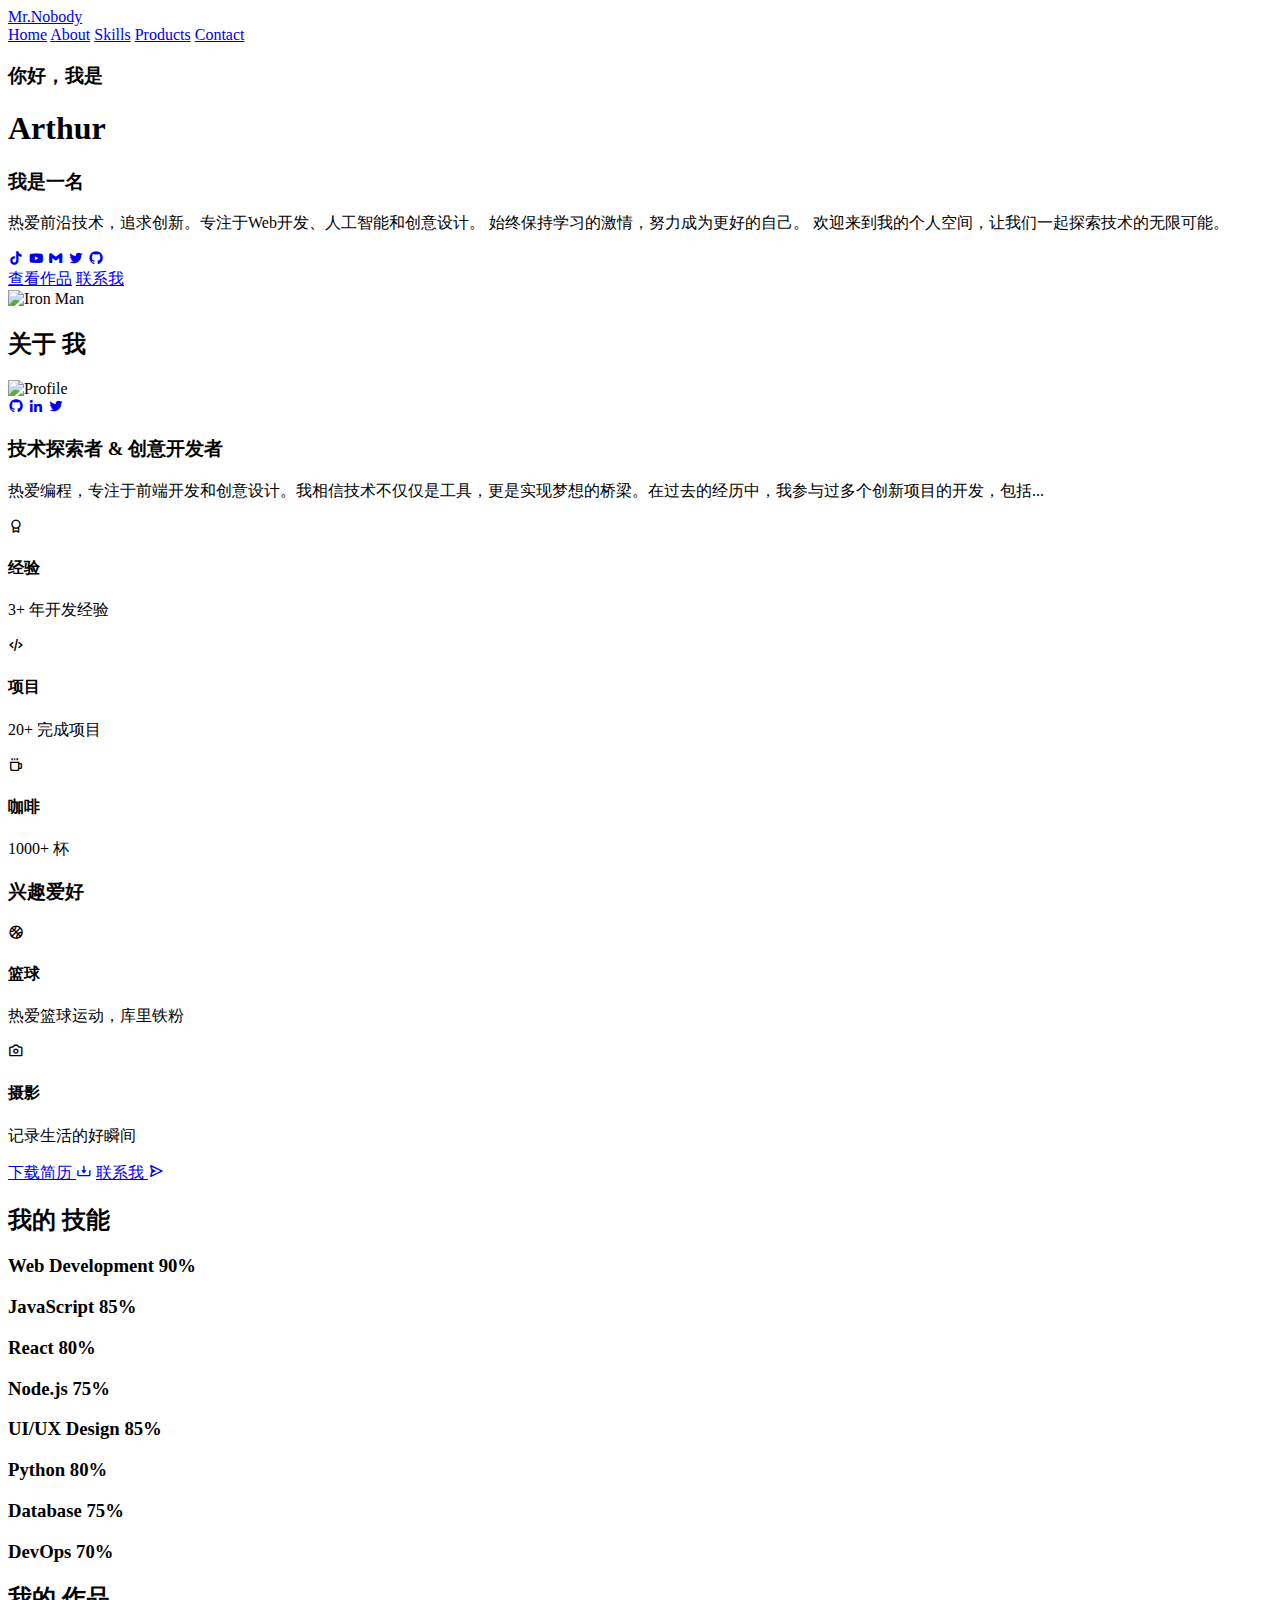
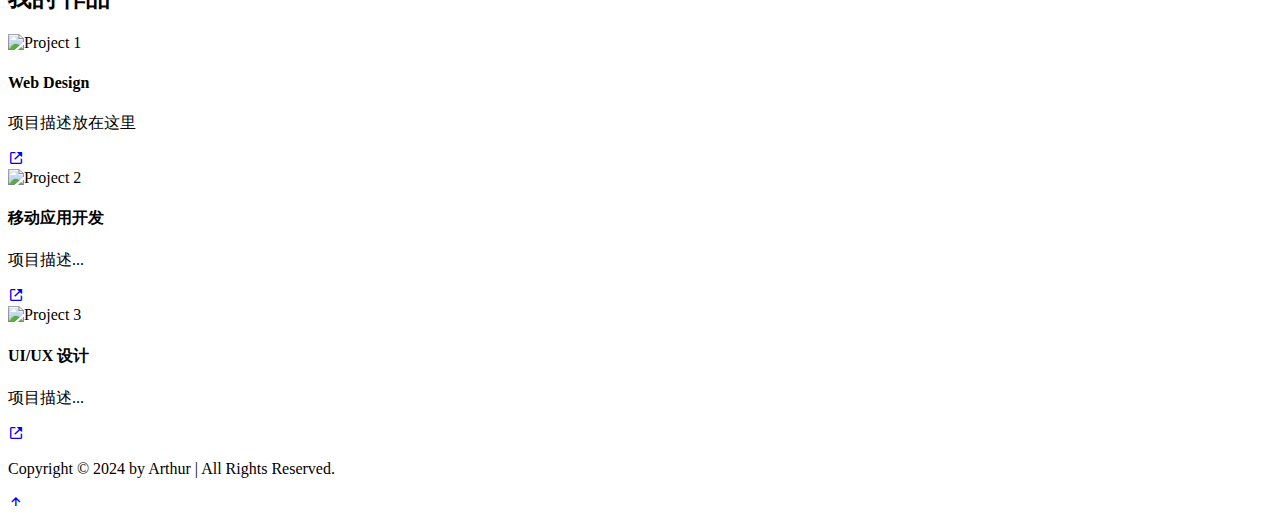
==== index.html @ 109a2064 "Add files via upload" ====
<!DOCTYPE html>
<html lang="en">
  <head>
    <meta charset="UTF-8" />
    <meta name="viewport" content="width=device-width, initial-scale=1.0" />
    <meta name="description" content="Arthur的个人作品集，展示Web开发、设计作品" />
    <meta name="keywords" content="Web开发, 前端开发, UI设计, React, JavaScript" />
    <meta name="author" content="Arthur" />
    
    <!-- Open Graph / Facebook -->
    <meta property="og:type" content="website" />
    <meta property="og:title" content="Arthur's Portfolio" />
    <meta property="og:description" content="专注于Web开发与设计的个人作品集" />
    <meta property="og:image" content="path/to/thumbnail.jpg" />
    
    <!-- Twitter -->
    <meta name="twitter:card" content="summary_large_image" />
    <meta name="twitter:title" content="Arthur's Portfolio" />
    <meta name="twitter:description" content="专注于Web开发与设计的个人作品集" />
    
    <link rel="preconnect" href="https://fonts.googleapis.com" />
    <link rel="preconnect" href="https://fonts.gstatic.com" crossorigin />
    <link rel="icon" type="image/x-icon" href="/myblog/favicon.ico" />
    <link rel="stylesheet" href="/myblog/style.css" />
    <link
      href="https://unpkg.com/boxicons@2.1.4/css/boxicons.min.css"
      rel="stylesheet"
    />
    <title>Arthur's Blog - Personal Portfolio</title>
  </head>
  <body>
    <div class="mask"></div>

    <header class="header">
      <a href="#" class="logo">Mr.Nobody</a>
      
      <div class="menu-btn">
          <span></span>
          <span></span>
          <span></span>
      </div>

      <nav class="navbar">
        <a href="#" class="active item" style="--i: 1">Home</a>
        <a href="#about" class="item" style="--i: 2">About</a>
        <a href="#skills" class="item" style="--i: 3">Skills</a>
        <a href="#portfolio" class="item" style="--i: 4">Products</a>
        <a href="/myblog/contact.html" class="item" style="--i: 5">Contact</a>
      </nav>
    </header>

    <section class="home section" id="home">
      <div class="home-content">
        <h3>你好，我是</h3>
        <h1>Arthur</h1>
        <h3>我是一名 <span class="multiple-text"></span></h3>
        <p>
          热爱前沿技术，追求创新。专注于Web开发、人工智能和创意设计。
          始终保持学习的激情，努力成为更好的自己。
          欢迎来到我的个人空间，让我们一起探索技术的无限可能。
        </p>
        <div class="social-media">
          <a href="#" style="--i: 7" title="TikTok"><i class="bx bxl-tiktok"></i></a>
          <a href="#" style="--i: 8" title="YouTube"><i class="bx bxl-youtube"></i></a>
          <a href="#" style="--i: 9" title="Email"><i class="bx bxl-gmail"></i></a>
          <a href="#" style="--i: 10" title="Twitter"><i class="bx bxl-twitter"></i></a>
          <a href="#" style="--i: 11" title="GitHub"><i class="bx bxl-github"></i></a>
        </div>
        <div class="btn-group">
          <a href="#portfolio" class="btn">查看作品</a>
          <a href="/myblog/contact.html" class="btn btn-outline">联系我</a>
        </div>
      </div>
      <div class="home-img">
        <img src="/myblog/iron.jpg" alt="Iron Man" />
      </div>
    </section>

    <section class="about section section-hidden" id="about">
      <h2 class="heading">关于 <span>我</span></h2>
      <div class="about-content">
        <div class="about-img">
          <img src="/myblog/curry.png" alt="Profile">
          <div class="about-social">
            <a href="#" title="GitHub"><i class='bx bxl-github'></i></a>
            <a href="#" title="LinkedIn"><i class='bx bxl-linkedin'></i></a>
            <a href="#" title="Twitter"><i class='bx bxl-twitter'></i></a>
          </div>
        </div>
        
        <div class="about-details">
          <div class="about-text">
            <h3>技术探索者 & 创意开发者</h3>
            <p>热爱编程，专注于前端开发和创意设计。我相信技术不仅仅是工具，更是实现梦想的桥梁。在过去的经历中，我参与过多个创新项目的开发，包括...</p>
          </div>

          <div class="about-info">
            <div class="info-box">
              <i class='bx bx-award'></i>
              <h4>经验</h4>
              <p>3+ 年开发经验</p>
            </div>
            <div class="info-box">
              <i class='bx bx-code-alt'></i>
              <h4>项目</h4>
              <p>20+ 完成项目</p>
            </div>
            <div class="info-box">
              <i class='bx bx-coffee'></i>
              <h4>咖啡</h4>
              <p>1000+ 杯</p>
            </div>
          </div>

          <div class="about-interests">
            <h3>兴趣爱好</h3>
            <div class="interests-list">
                <div class="interest-item">
                    <span class="interest-icon"><i class='bx bx-basketball'></i></span>
                    <div class="interest-content">
                        <h4>篮球</h4>
                        <p>热爱篮球运动，库里铁粉</p>
                    </div>
                </div>
                <div class="interest-item">
                    <span class="interest-icon"><i class='bx bx-camera'></i></span>
                    <div class="interest-content">
                        <h4>摄影</h4>
                        <p>记录生活的好瞬间</p>
                    </div>
                </div>
            </div>
          </div>

          <div class="about-buttons">
            <a href="#" class="btn">下载简历 <i class='bx bx-download'></i></a>
            <a href="/myblog/contact.html" class="btn btn-outline">联系我 <i class='bx bx-send'></i></a>
          </div>
        </div>
      </div>
    </section>

    <section class="skills section section-hidden" id="skills">
        <h2 class="heading">我的 <span>技能</span></h2>
        
        <div class="skills-container">
            <div class="skills-box">
                <div class="skills-content">
                    <div class="progress">
                        <h3>Web Development <span>90%</span></h3>
                        <div class="bar"><span></span></div>
                    </div>

                    <div class="progress">
                        <h3>JavaScript <span>85%</span></h3>
                        <div class="bar"><span></span></div>
                    </div>

                    <div class="progress">
                        <h3>React <span>80%</span></h3>
                        <div class="bar"><span></span></div>
                    </div>

                    <div class="progress">
                        <h3>Node.js <span>75%</span></h3>
                        <div class="bar"><span></span></div>
                    </div>
                </div>
            </div>

            <div class="skills-box">
                <div class="skills-content">
                    <div class="progress">
                        <h3>UI/UX Design <span>85%</span></h3>
                        <div class="bar"><span></span></div>
                    </div>

                    <div class="progress">
                        <h3>Python <span>80%</span></h3>
                        <div class="bar"><span></span></div>
                    </div>

                    <div class="progress">
                        <h3>Database <span>75%</span></h3>
                        <div class="bar"><span></span></div>
                    </div>

                    <div class="progress">
                        <h3>DevOps <span>70%</span></h3>
                        <div class="bar"><span></span></div>
                    </div>
                </div>
            </div>
        </div>
    </section>

    <section class="portfolio section section-hidden" id="portfolio">
      <h2 class="heading">我的 <span>作品</span></h2>
      <div class="portfolio-container">
        <div class="portfolio-box">
          <img src="/myblog/i-ui-yf0118-1-04.jpg" alt="Project 1">
          <div class="portfolio-layer">
            <h4>Web Design</h4>
            <p>项目描述放在这里</p>
            <a href="#"><i class='bx bx-link-external'></i></a>
          </div>
        </div>
        <div class="portfolio-box">
          <img src="/myblog/d96daab9gy1gre3dq591cj21400u0k4r.jpg" alt="Project 2">
          <div class="portfolio-layer">
            <h4>移动应用开发</h4>
            <p>项目描述...</p>
            <a href="#"><i class='bx bx-link-external'></i></a>
          </div>
        </div>
        <div class="portfolio-box">
          <img src="/myblog/d96daab9gy1gre3dr5775j21400u0gpx.jpg" alt="Project 3">
          <div class="portfolio-layer">
            <h4>UI/UX 设计</h4>
            <p>项目描述...</p>
            <a href="#"><i class='bx bx-link-external'></i></a>
          </div>
        </div>
      </div>
    </section>

    <footer class="footer">
      <div class="footer-text">
        <p>Copyright &copy; 2024 by Arthur | All Rights Reserved.</p>
      </div>
      <div class="footer-iconTop">
        <a href="#"><i class='bx bx-up-arrow-alt'></i></a>
      </div>
    </footer>

    <script src="https://unpkg.com/typed.js@2.0.132/dist/typed.umd.js"></script>
    <script src="/myblog/script.js"></script>
    <script src="/myblog/effects.js"></script>
    <script src="/myblog/js/protection.js"></script>
  </body>
</html>
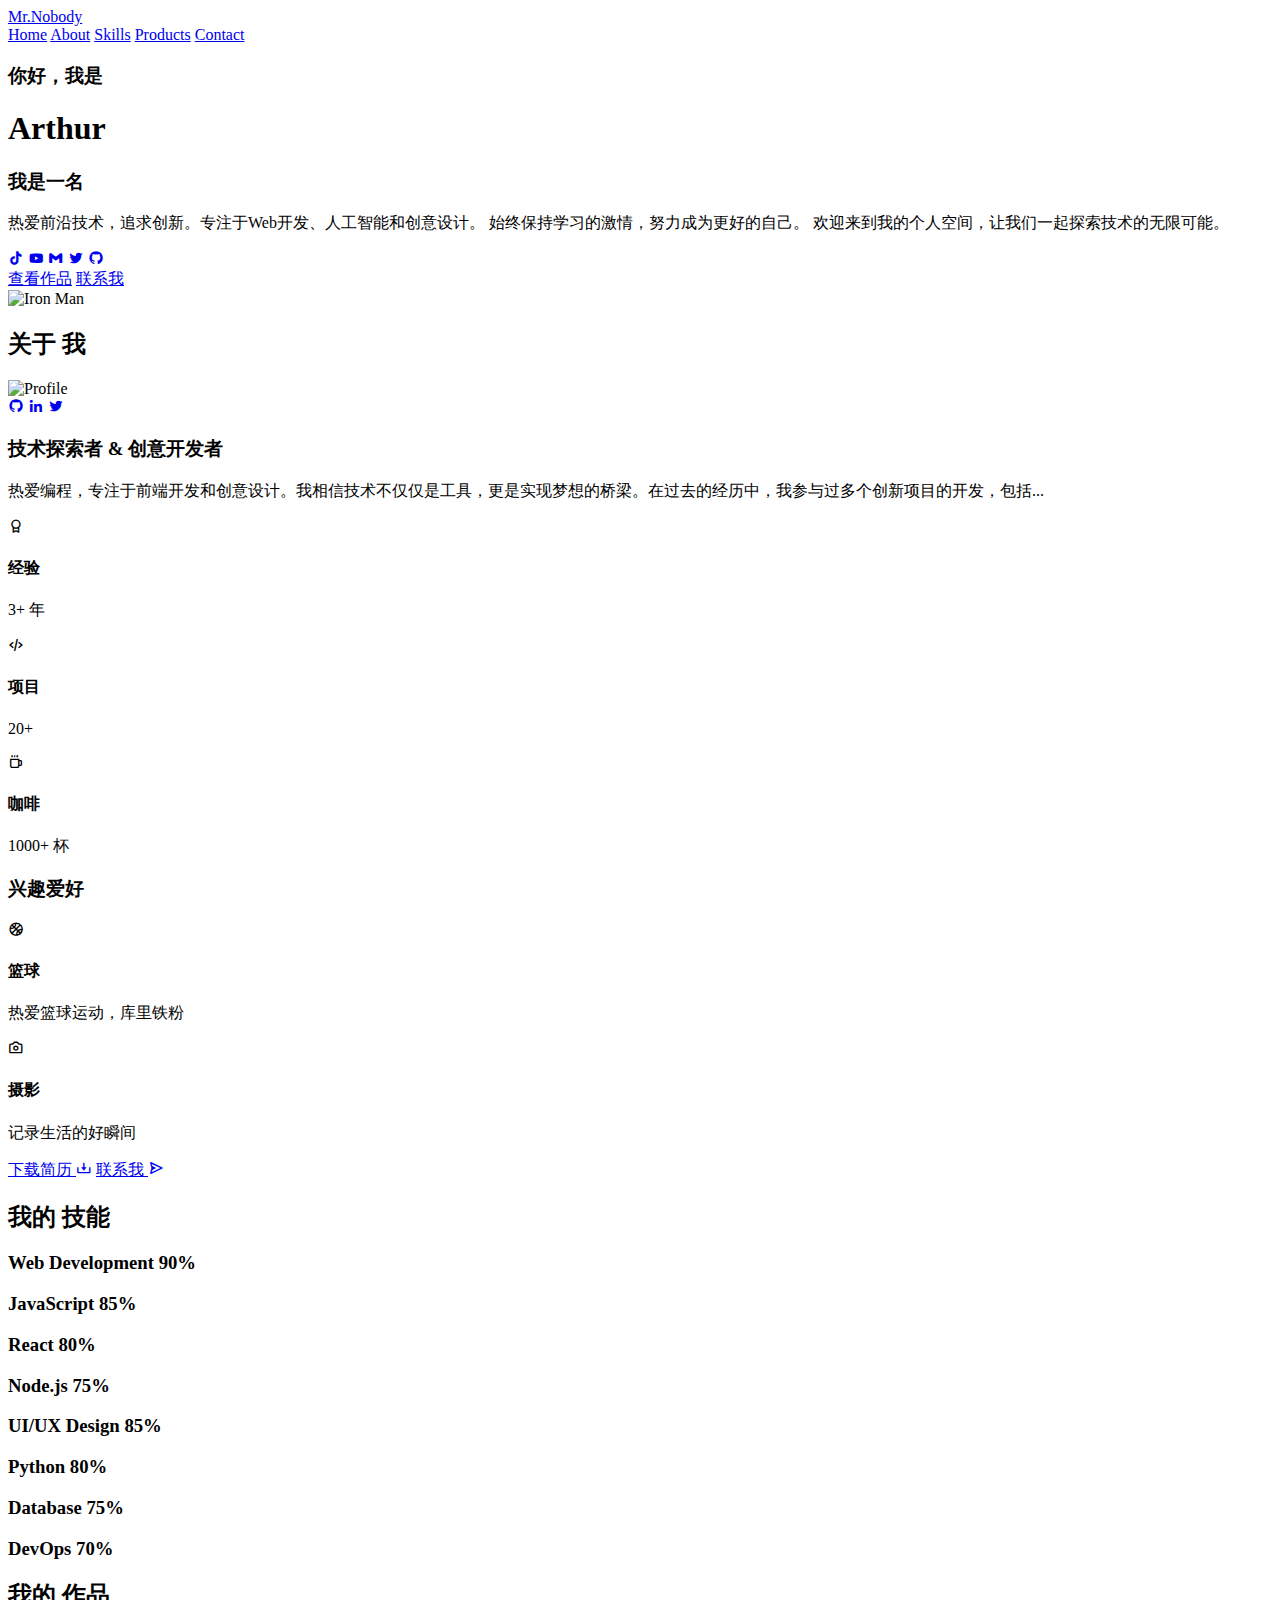
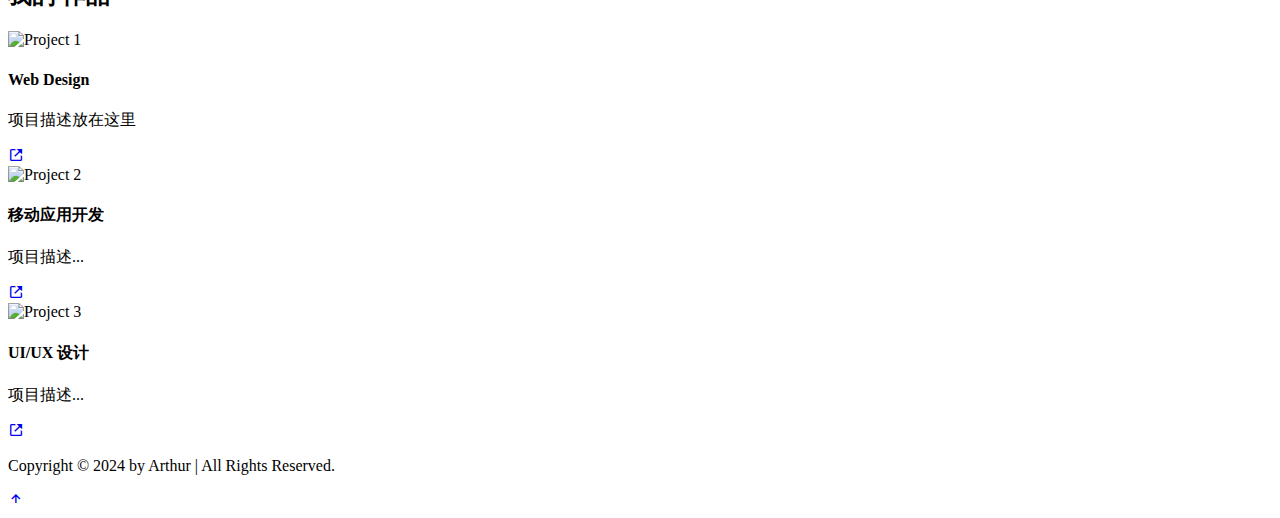
==== commit 08de6120: "Update index.html" ====
--- a/index.html
+++ b/index.html
@@ -98,12 +98,12 @@
             <div class="info-box">
               <i class='bx bx-award'></i>
               <h4>经验</h4>
-              <p>3+ 年开发经验</p>
+              <p>3+ 年</p>
             </div>
             <div class="info-box">
               <i class='bx bx-code-alt'></i>
               <h4>项目</h4>
-              <p>20+ 完成项目</p>
+              <p>20+ </p>
             </div>
             <div class="info-box">
               <i class='bx bx-coffee'></i>
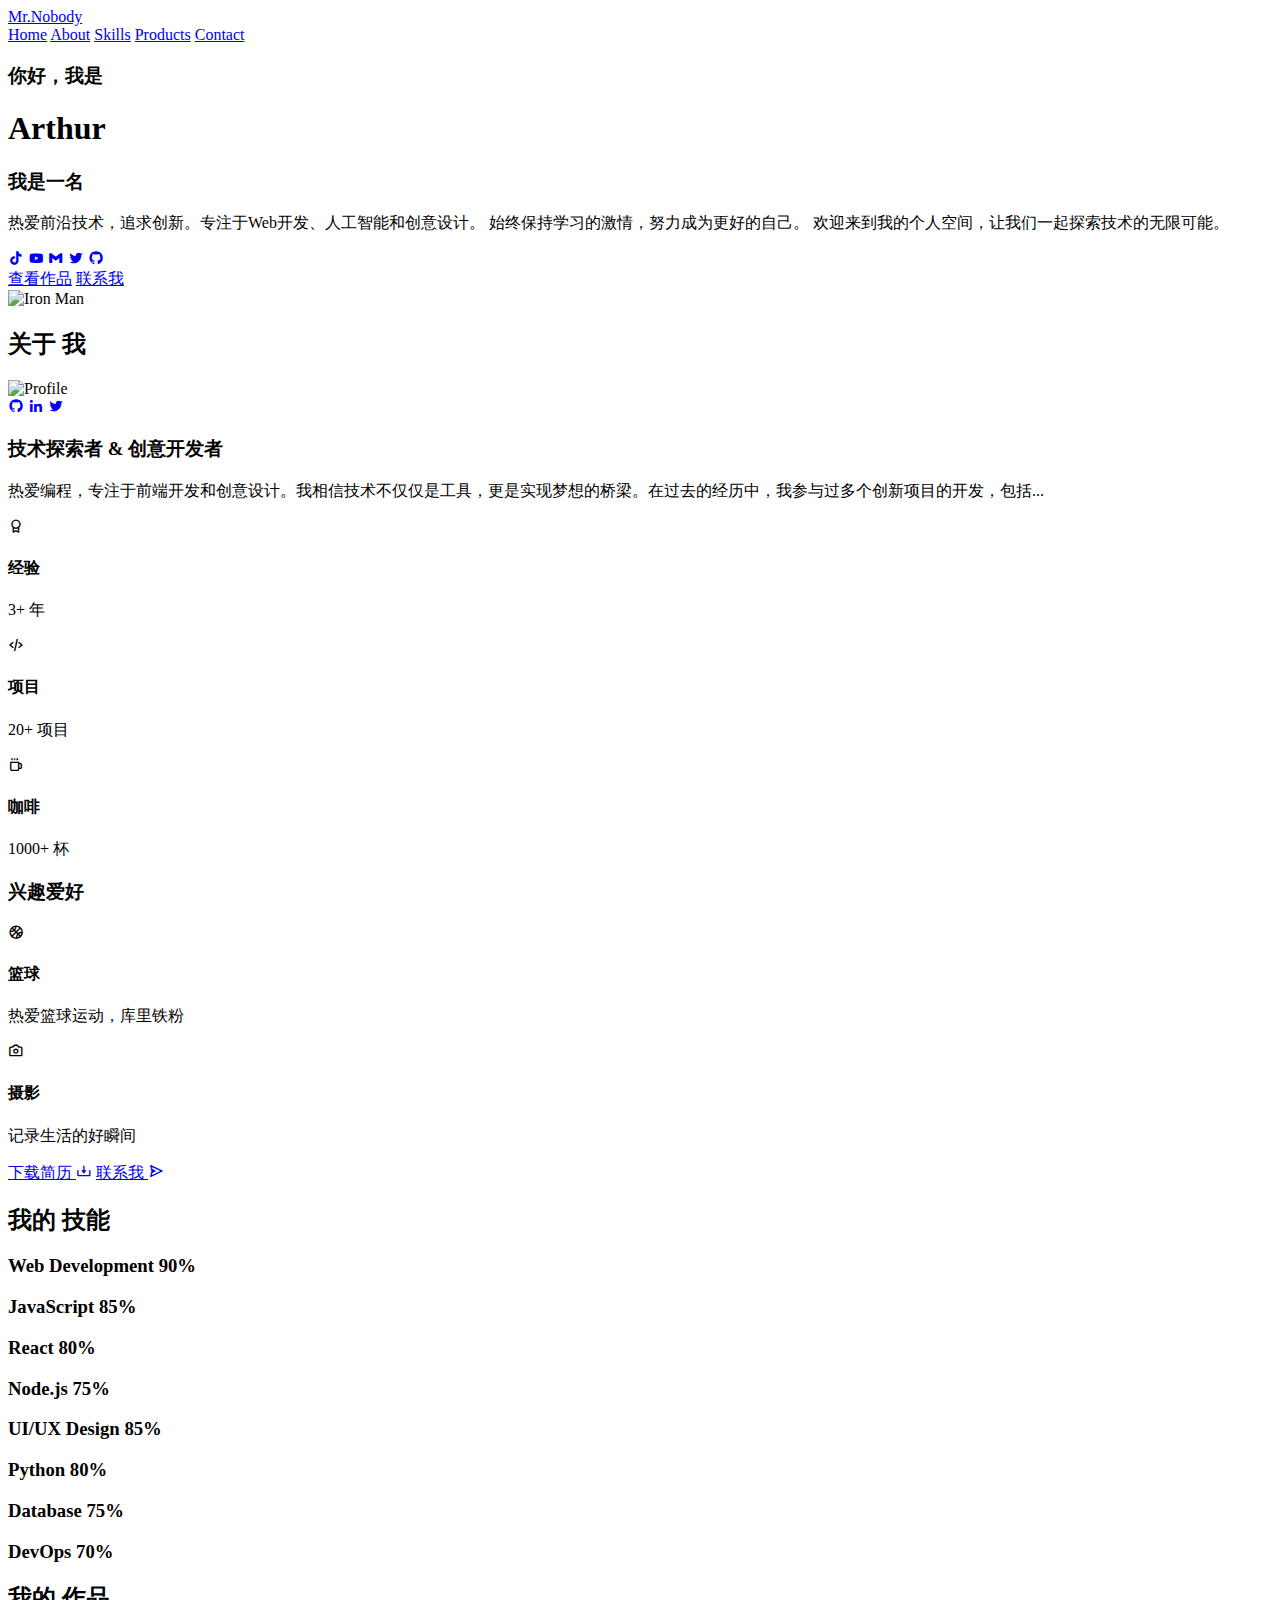
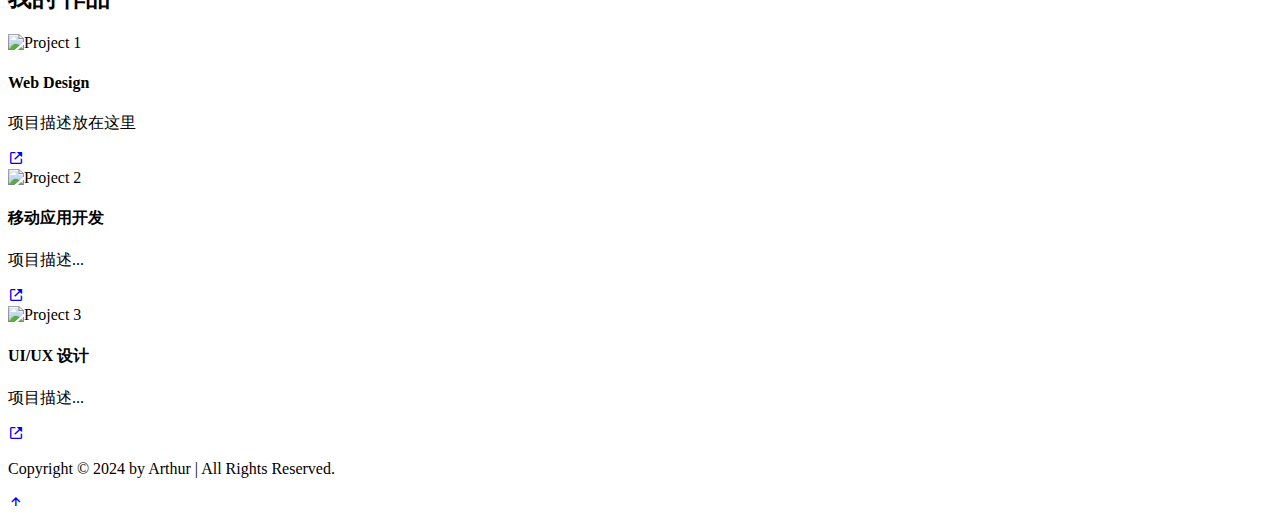
==== commit 0751d4db: "index.html" ====
--- a/index.html
+++ b/index.html
@@ -103,7 +103,7 @@
             <div class="info-box">
               <i class='bx bx-code-alt'></i>
               <h4>项目</h4>
-              <p>20+ </p>
+              <p>20+ 项目</p>
             </div>
             <div class="info-box">
               <i class='bx bx-coffee'></i>
